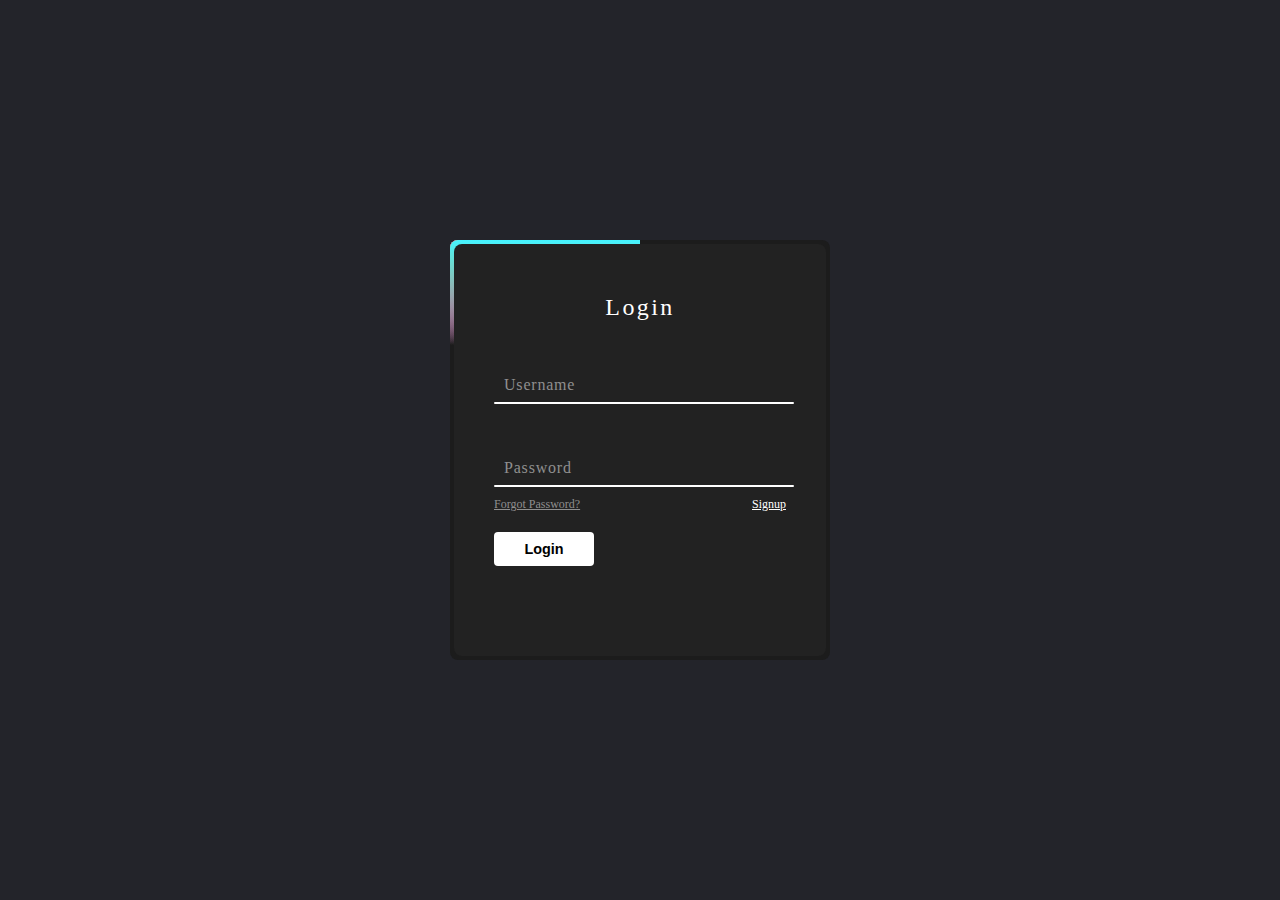
==== index.html @ 62ee76a0 "All files Are Committed" ====
<!DOCTYPE html>
<html lang="en">
<head>
    <meta charset="UTF-8">
    <meta http-equiv="X-UA-Compatible" content="IE=edge">
    <meta name="viewport" content="width=device-width, initial-scale=1.0">
    <link rel="stylesheet" href="style.css">
    <title>Animated Login Form</title>
</head>
<body>
    <div class="box">
        <span class="borderline"></span>
        <span class="bordertine"></span>

        <form>
            <h2>Login</h2>
            <div class="inputbox">
                <input type="text" required="required">
                <span>Username</span>
                <i></i>
            </div>
            <div class="inputbox">
                <input type="password" required="required">
                <span>Password</span>
                <i></i>
            </div>
            <div class="links">
                <a href="#">Forgot Password?</a>
                <a href="#">Signup</a>
            </div>
            <input type="submit" value="Login">
        </form>
    </div>
</body>
</html>
---- style.css ----
*{
    margin: 0;
    padding: 0;
    box-sizing: border-box;
}
body{
    display: flex;
    justify-content: center;
    align-items: center;
    min-height: 100vh;
    background: #23242a;
}
.box{
    position: relative;
    width: 380px;
    height: 420px;
    background: #1c1c1c;
    border-radius: 8px;
    overflow: hidden;
}
.box::before{
    content: '';
    position: absolute;
    top: -50%;
    left: -50%;
    width: 380px;
    height: 420px;
    background: linear-gradient(0deg,transparent,transparent,#45f3ff,#45f3ff,#45f3ff);
    transform-origin: bottom right;
    z-index: 1;
    animation: animate 6s linear infinite;
}
.box::after{
    content: '';
    position: absolute;
    top: -50%;
    left: -50%;
    width: 380px;
    height: 420px;
    background: linear-gradient(0deg,transparent,transparent,#45f3ff,#45f3ff,#45f3ff);
    transform-origin: bottom right;
    z-index: 1;
    animation: animate 6s linear infinite;
    animation-delay: -3s;
}
.borderline{
    position: absolute;
    top: 0;
    inset: 0;
}
.borderline::before{
    content: '';
    position: absolute;
    top: -50%;
    left: -50%;
    width: 380px;
    height: 420px;
    background: linear-gradient(0deg,transparent,transparent,#fb0082,#fb0082,#fb0082);
    transform-origin: bottom right;
    z-index: 1;
    animation: animate 6s linear infinite;
    animation-delay: -1.5s;
}
.borderline::after{
    content: '';
    position: absolute;
    top: -50%;
    left: -50%;
    width: 380px;
    height: 420px;
    background: linear-gradient(0deg,transparent,transparent,#fd4582,#fd4582,#fd4582);
    transform-origin: bottom right;
    z-index: 1;
    animation: animate 6s linear infinite;
    animation-delay: -4.5s;
}
.bordertine::before{
    content: '';
    position: absolute;
    top: -50%;
    left: -50%;
    width: 380px;
    height: 420px;
    background: linear-gradient(0deg,transparent,transparent,rgb(187, 0, 255),rgb(193, 4, 250),orange);
    transform-origin: bottom right;
    z-index: 1;
    animation: animate 6s linear infinite;
    animation-delay: -3s;
}
.bordertine::after{
    content: '';
    position: absolute;
    top: -50%;
    left: -50%;
    width: 380px;
    height: 420px;
    background: linear-gradient(0deg,transparent,transparent,orange,orange,orange);
    transform-origin: bottom right;
    z-index: 1;
    animation: animate 6s linear infinite;
    animation-delay: -6s;
}
@keyframes animate {
    0%{
        transform: rotate(0deg);
    }
    100%{
        transform: rotate(360deg);
    }
}
.box form{
    position: absolute;
    inset: 4px;
    background: #222;
    padding: 50px 40px;
    border-radius: 8px;
    z-index: 2;
    display: flex;
    flex-direction: column;
}
.box form h2{
    color: white;
    font-weight: 500;
    text-align: center;
    letter-spacing: 0.1em;

}
.box form .inputbox{
    position: relative;
    width: 300px;
    margin-top: 35px;
}
.box form .inputbox input{
    position: relative;
    width: 100%;
    padding: 20px 10px 10px;
    background: transparent;
    outline: none;
    border: none;
    box-shadow: none;
    color: #23242a;
    font-size: 1em;
    letter-spacing: 0.05em;
    transition: 0.5s;
    z-index: 10;
}
.box form .inputbox span{
    position: absolute;
    left: 0;
    padding: 20px 10px 10px;
    pointer-events: none;
    color: #8f8f8f;
    font-size: 1em;
    letter-spacing: 0.05em;
    transition: 0.5s;
}
.box form .inputbox input:valid~span,
.box form .inputbox input:focus~span{
    color: white;
    font-size: 0.75em;
    transform: translateY(-34px);
}
.box form .inputbox i{
    position: absolute;
    left: 0;
    bottom: 0;
    width: 100%;
    height: 2px;
    background: #fff;
    border-radius: 4px;
    overflow: hidden;
    transition: 0.5s;
    pointer-events: none;

}
.box form .inputbox input:valid~i,
.box form .inputbox input:focus~i{
    height: 44px;
}
.links{
    display: flex;
    justify-content: space-between;

}
.links a{
    margin: 10px 0;
    font-size: 0.75em;
    color: #8f8f8f;
}
/* .links a:hover{
    
} */
.links a:hover,
.links a:nth-child(2){
    color: #fff;
}
.box form input[type='submit']{
    border: none;
    outline: none;
    padding: 9px 25px;
    background: #fff;
    cursor: pointer;
    font-size: 0.9em;
    border-radius: 4px;
    font-weight: bold;
    width: 100px;
    margin-top: 10px;
}
.box form input[type='submit']:active{
    opacity: 0.8;
}
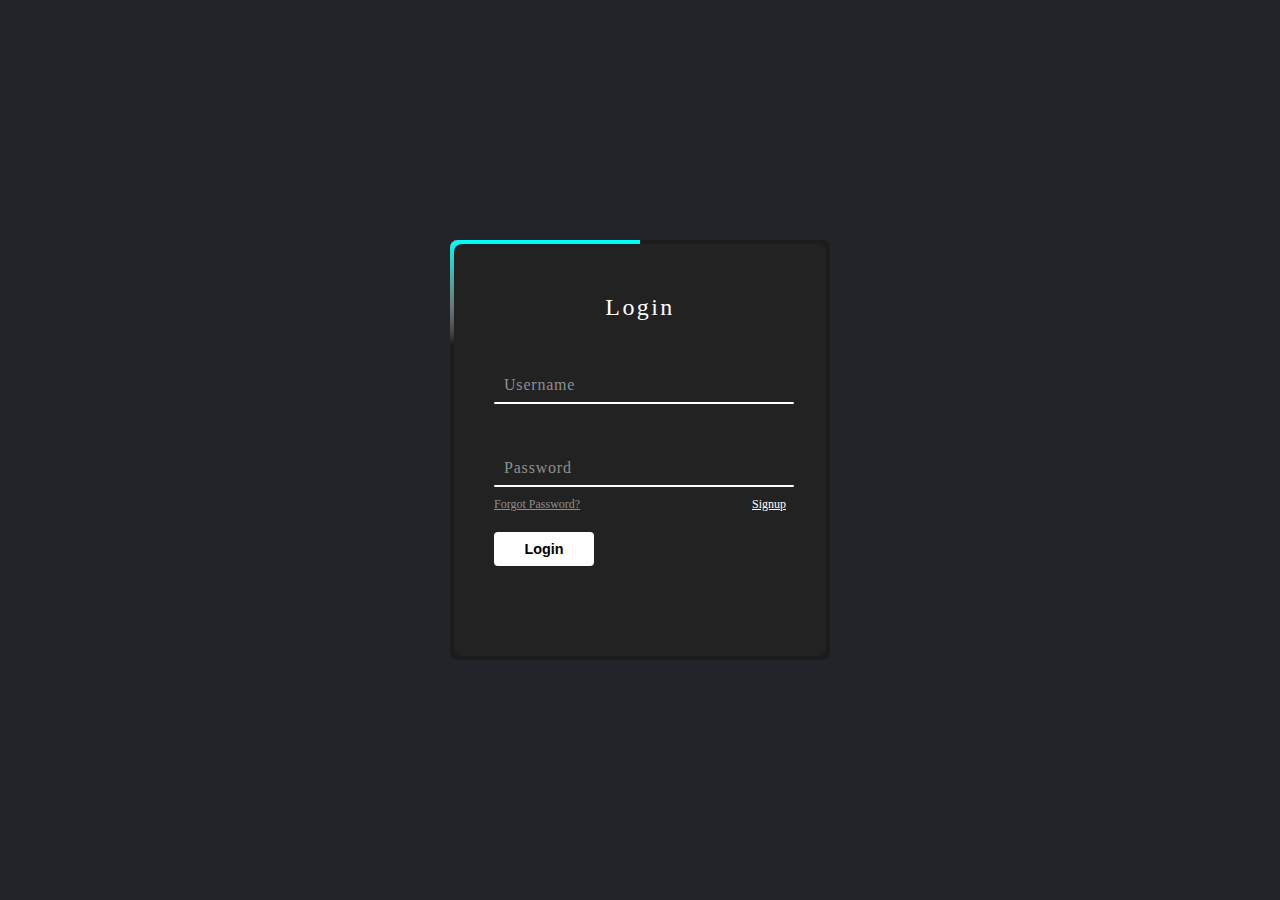
==== commit e2f47c6d: "file index2.html is add and changes in index.html is done" ====
--- a/index.html
+++ b/index.html
@@ -26,7 +26,7 @@
             </div>
             <div class="links">
                 <a href="#">Forgot Password?</a>
-                <a href="#">Signup</a>
+                <a href="index2.html">Signup</a>
             </div>
             <input type="submit" value="Login">
         </form>
--- a/style.css
+++ b/style.css
@@ -25,7 +25,7 @@
     left: -50%;
     width: 380px;
     height: 420px;
-    background: linear-gradient(0deg,transparent,transparent,#45f3ff,#45f3ff,#45f3ff);
+    background: linear-gradient(0deg,transparent,transparent,#00fffb,#00fffb,#00fffb);
     transform-origin: bottom right;
     z-index: 1;
     animation: animate 6s linear infinite;
@@ -37,7 +37,7 @@
     left: -50%;
     width: 380px;
     height: 420px;
-    background: linear-gradient(0deg,transparent,transparent,#45f3ff,#45f3ff,#45f3ff);
+    background: linear-gradient(0deg,transparent,transparent,#00fffb,#00fffb,#00fffb);
     transform-origin: bottom right;
     z-index: 1;
     animation: animate 6s linear infinite;
@@ -55,7 +55,7 @@
     left: -50%;
     width: 380px;
     height: 420px;
-    background: linear-gradient(0deg,transparent,transparent,#fb0082,#fb0082,#fb0082);
+    background: linear-gradient(0deg,transparent,transparent,#fb0000,#fb0000,#fb0000);
     transform-origin: bottom right;
     z-index: 1;
     animation: animate 6s linear infinite;
@@ -68,20 +68,20 @@
     left: -50%;
     width: 380px;
     height: 420px;
-    background: linear-gradient(0deg,transparent,transparent,#fd4582,#fd4582,#fd4582);
+    background: linear-gradient(0deg,transparent,transparent,#fb0000,#fb0000,#fb0000);
     transform-origin: bottom right;
     z-index: 1;
     animation: animate 6s linear infinite;
     animation-delay: -4.5s;
 }
-.bordertine::before{
-    content: '';
-    position: absolute;
-    top: -50%;
-    left: -50%;
-    width: 380px;
-    height: 420px;
-    background: linear-gradient(0deg,transparent,transparent,rgb(187, 0, 255),rgb(193, 4, 250),orange);
+/* .bordertine::before{
+    content: '';
+    position: absolute;
+    top: -50%;
+    left: -50%;
+    width: 380px;
+    height: 420px;
+    background: linear-gradient(0deg,transparent,transparent,rgb(187, 0, 255),rgb(187, 0, 255),rgb(187, 0, 255));
     transform-origin: bottom right;
     z-index: 1;
     animation: animate 6s linear infinite;
@@ -94,12 +94,12 @@
     left: -50%;
     width: 380px;
     height: 420px;
-    background: linear-gradient(0deg,transparent,transparent,orange,orange,orange);
+    background: linear-gradient(0deg,transparent,transparent,rgb(187, 0, 255),rgb(187, 0, 255),rgb(187, 0, 255));
     transform-origin: bottom right;
     z-index: 1;
     animation: animate 6s linear infinite;
     animation-delay: -6s;
-}
+} */
 @keyframes animate {
     0%{
         transform: rotate(0deg);
